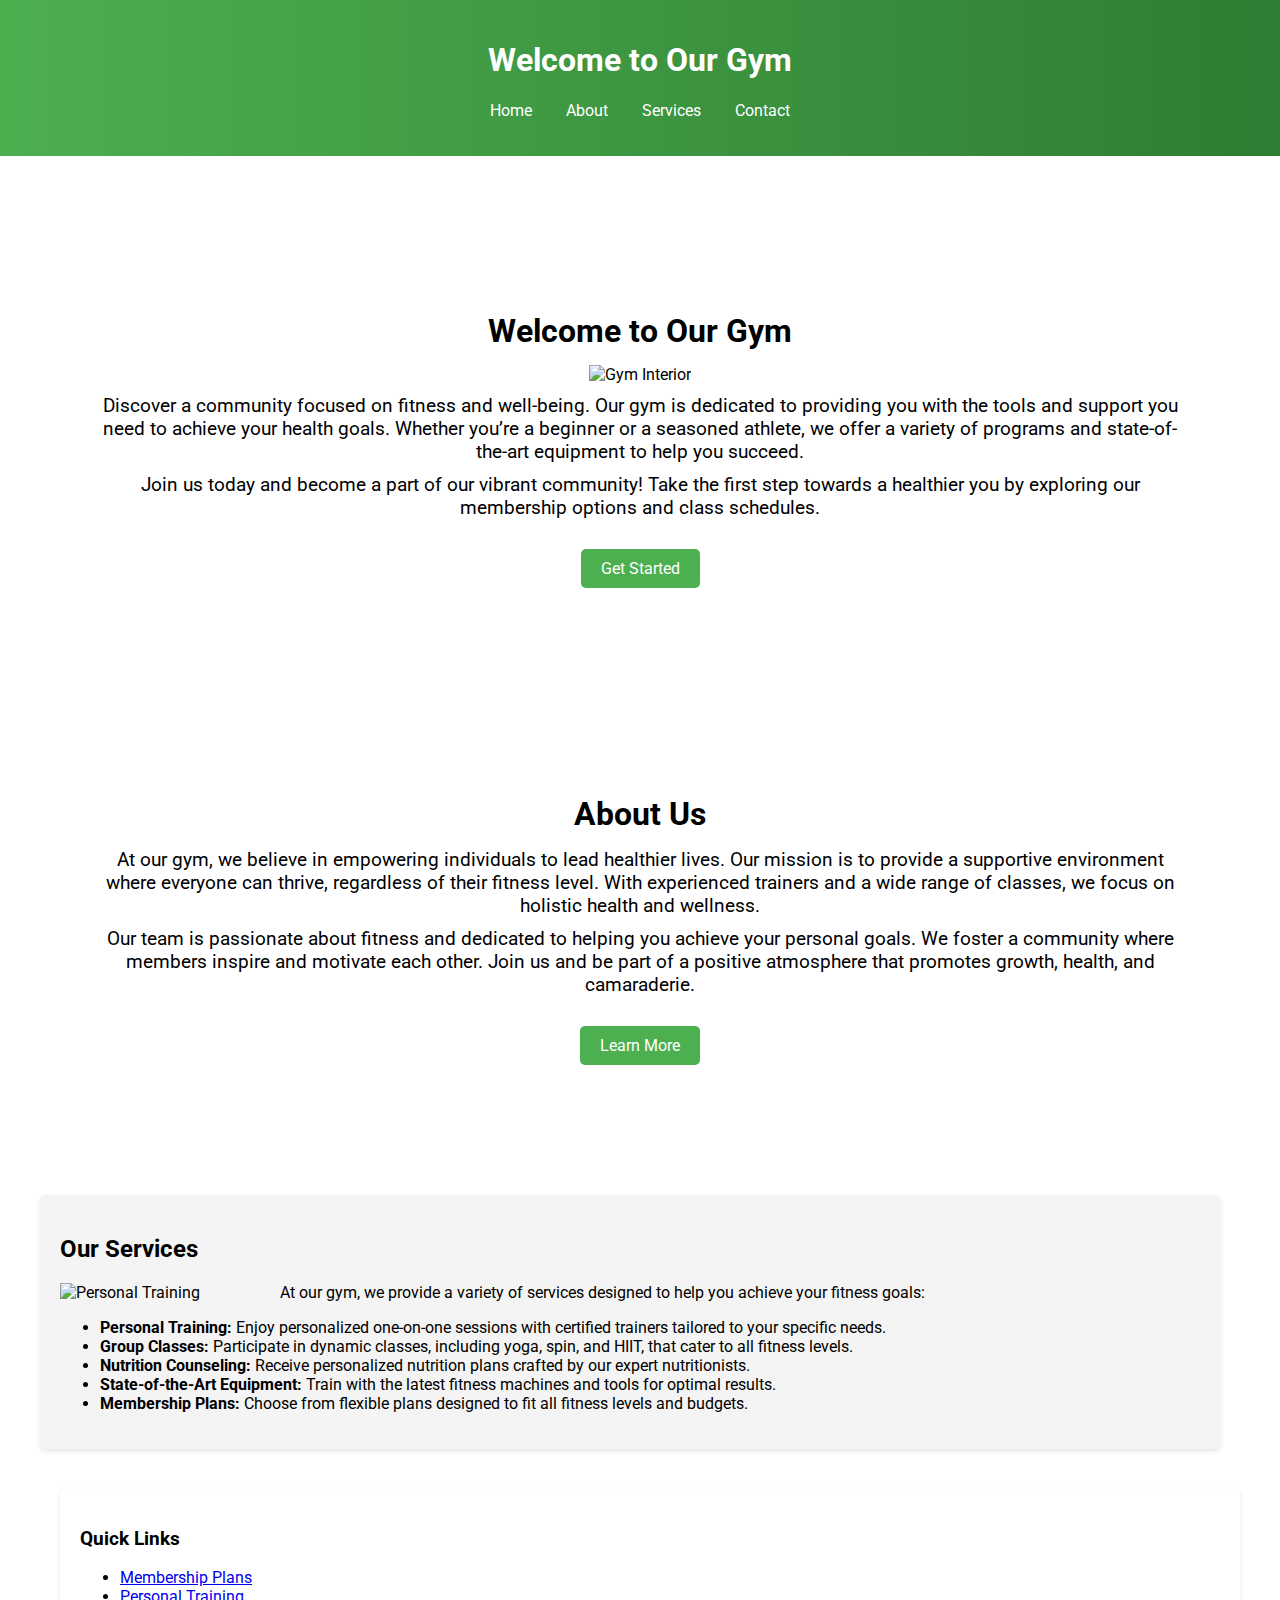
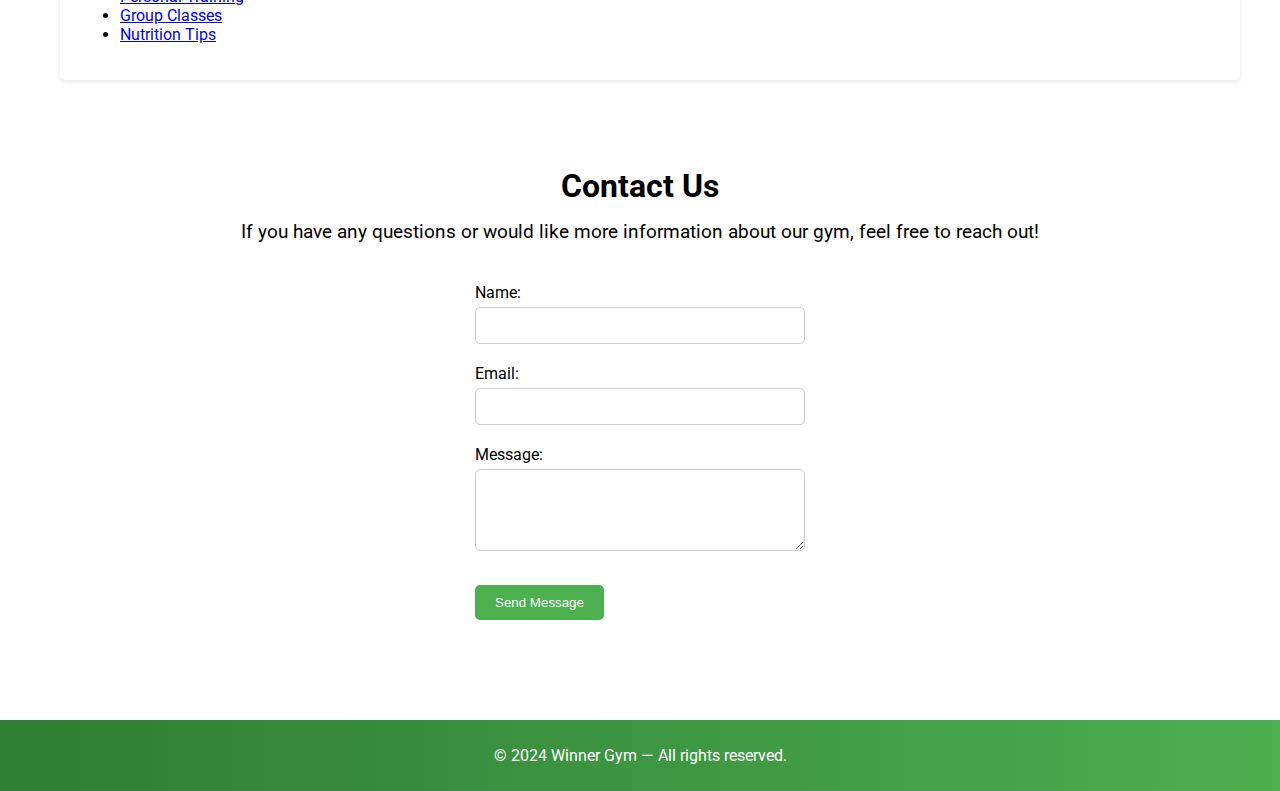
==== index.html @ 37889ca1 "Add files via upload" ====
<!DOCTYPE html>
<html lang="en">
<head>
    <meta charset="UTF-8">
    <meta name="viewport" content="width=device-width, initial-scale=1.0">
    <title>Gym Website</title>
    <link href="https://fonts.googleapis.com/css2?family=Roboto:wght@400;700&display=swap" rel="stylesheet">
    <link rel="stylesheet" href="index.css">
</head>
<body>
    <header>
        <h1>Welcome to Our Gym</h1>
        <nav role="navigation" aria-label="Main Navigation">
            <ul>
                <li><a href="#home">Home</a></li>
                <li><a href="#about">About</a></li>
                <li><a href="#services">Services</a></li>
                <li><a href="#contact">Contact</a></li>
            </ul>
        </nav>
    </header>

    <main class="container">
        <section id="home">
            <h2>Welcome to Our Gym</h2>
            <img src="gym_interior.jpeg" alt="Gym Interior" width: 100%; height: auto;>
            <p>Discover a community focused on fitness and well-being. Our gym is dedicated to providing you with the tools and support you need to achieve your health goals. Whether you’re a beginner or a seasoned athlete, we offer a variety of programs and state-of-the-art equipment to help you succeed.</p>
            <p>Join us today and become a part of our vibrant community! Take the first step towards a healthier you by exploring our membership options and class schedules.</p>
            <a href="#" class="btn">Get Started</a>
        </section>

        

        <section id="about">
            <h2>About Us</h2>
            <p>At our gym, we believe in empowering individuals to lead healthier lives. Our mission is to provide a supportive environment where everyone can thrive, regardless of their fitness level. With experienced trainers and a wide range of classes, we focus on holistic health and wellness.</p>
            <p>Our team is passionate about fitness and dedicated to helping you achieve your personal goals. We foster a community where members inspire and motivate each other. Join us and be part of a positive atmosphere that promotes growth, health, and camaraderie.</p>
            <a href="#" class="btn">Learn More</a>
        </section>

        <section id="services">
            <h2>Our Services</h2>
            <img src="personal_training.jpeg" alt="Personal Training" class="float-img">
            <p>At our gym, we provide a variety of services designed to help you achieve your fitness goals:</p>
            <ul>
                <li><strong>Personal Training:</strong> Enjoy personalized one-on-one sessions with certified trainers tailored to your specific needs.</li>
                <li><strong>Group Classes:</strong> Participate in dynamic classes, including yoga, spin, and HIIT, that cater to all fitness levels.</li>
                <li><strong>Nutrition Counseling:</strong> Receive personalized nutrition plans crafted by our expert nutritionists.</li>
                <li><strong>State-of-the-Art Equipment:</strong> Train with the latest fitness machines and tools for optimal results.</li>
                <li><strong>Membership Plans:</strong> Choose from flexible plans designed to fit all fitness levels and budgets.</li>
            </ul>
        </section>
        <aside>
            <h3>Quick Links</h3>
            <ul>
                <li><a href="#">Membership Plans</a></li>
                <li><a href="#">Personal Training</a></li>
                <li><a href="#">Group Classes</a></li>
                <li><a href="#">Nutrition Tips</a></li>
            </ul>
        </aside>

        <section id="contact">
            <h2>Contact Us</h2>
            <p>If you have any questions or would like more information about our gym, feel free to reach out!</p>
            <form>
                <label for="name">Name:</label>
                <input type="text" id="name" name="name" required>
                
                <label for="email">Email:</label>
                <input type="email" id="email" name="email" required>
                
                <label for="message">Message:</label>
                <textarea id="message" name="message" rows="4" required></textarea>
                
                <button type="submit" class="btn">Send Message</button>
            </form>
        </section>
    </main>

    <footer>
        <p>&copy; 2024 Winner Gym &mdash; All rights reserved.</p>
    </footer>
</body>
</html>
---- index.css ----
* {
  box-sizing: border-box;
}

body {
  font-family: 'Roboto', sans-serif;
  margin: 0;
  padding: 0;
}

header {
  background: linear-gradient(to right, #4CAF50, #2E7D32);
  color: white;
  padding: 20px;
  text-align: center;
}

nav ul {
  list-style-type: none;
  padding: 0;
}

nav ul li {
  display: inline;
  margin: 0 15px;
}

nav ul li a {
  color: white;
  text-decoration: none;
}

.container {
  display: flex;
  margin: 20px;
}

main {
  flex: 3;
  padding: 20px;
  display: flex;
  flex-direction: column; /* Ensure vertical stacking */
}

aside {
  flex: 1;
  background: white;
  padding: 20px;
  margin-left: 20px;
  border-radius: 5px;
  box-shadow: 0 2px 5px rgba(0, 0, 0, 0.1);
}

.float-img {
  float: left;
  margin-right: 20px;
  width: 200px; /* Adjust as needed */
  height: auto;
}

footer {
  background: linear-gradient(to right, #2E7D32, #4CAF50);
  color: white;
  text-align: center;
  padding: 10px;
  position: relative;
  bottom: 0;
  width: 100%;
}

section {
  margin: 40px 0; /* Adds vertical space between sections */
}

#home, #about, #contact {
  padding: 50px;
  text-align: center;
  background-color: #ffffff;
}

#services {
  flex: 1; 
  background-color: #f4f4f4;
  padding: 20px;
  border-radius: 5px;
  box-shadow: 0 2px 5px rgba(0, 0, 0, 0.1);
  margin-right: 20px; }


#home h2, #about h2, #contact h2 {
  font-size: 2em;
  margin-bottom: 15px;
}

#home p, #about p, #contact p {
  font-size: 1.2em; 
  margin: 10px 0;
}

.btn, button {
  display: inline-block;
  padding: 10px 20px;
  background-color: #4CAF50;
  color: white;
  text-decoration: none;
  border-radius: 5px;
  margin-top: 20px;
  border: none; 
}

.btn:hover, button:hover {
  background-color: #388E3C;
}

/* Contact Section Styles */
#contact {
  padding: 20px;
  text-align: center;
  background-color: #ffffff;
}

#contact form {
  display: inline-block;
  text-align: left;
  margin-top: 20px;
}

label {
  display: block;
  margin: 10px 0 5px;
}

input, textarea {
  width: 100%;
  padding: 10px;
  margin-bottom: 10px;
  border: 1px solid #ccc;
  border-radius: 5px;
}
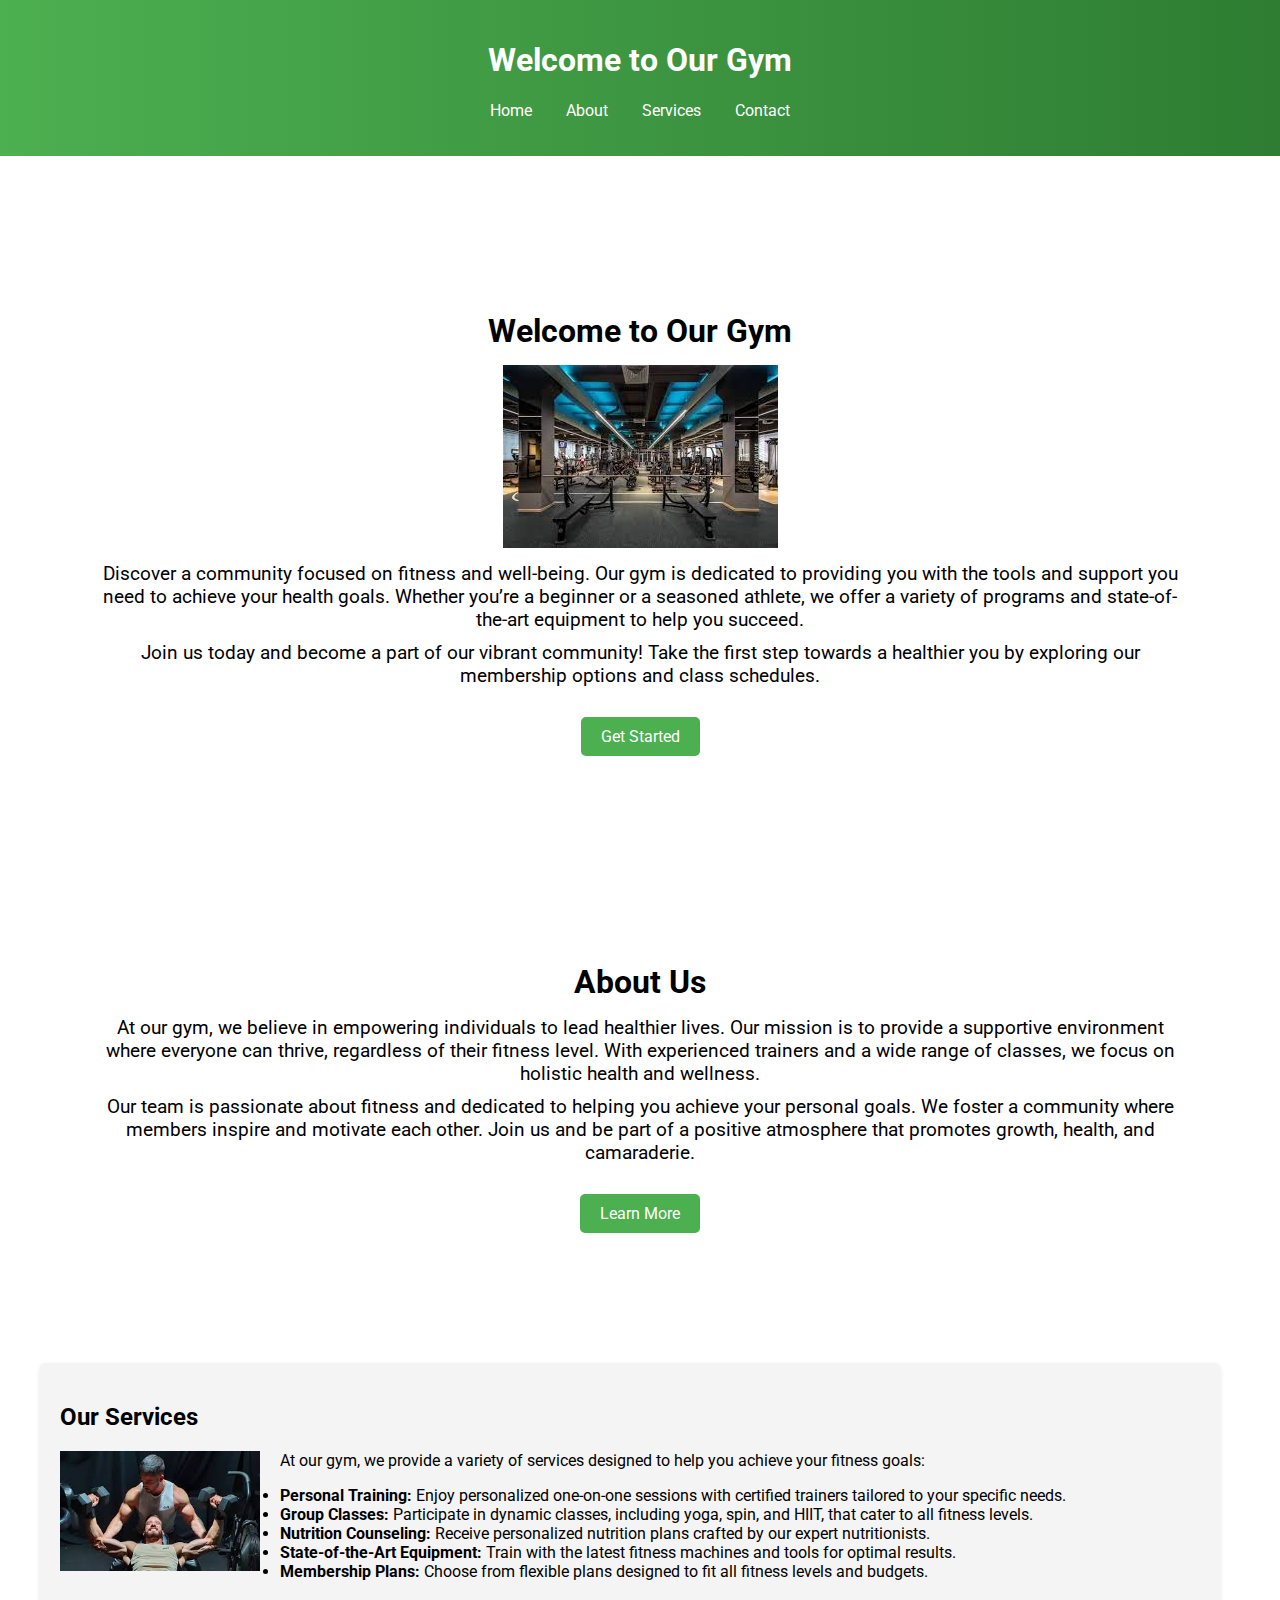
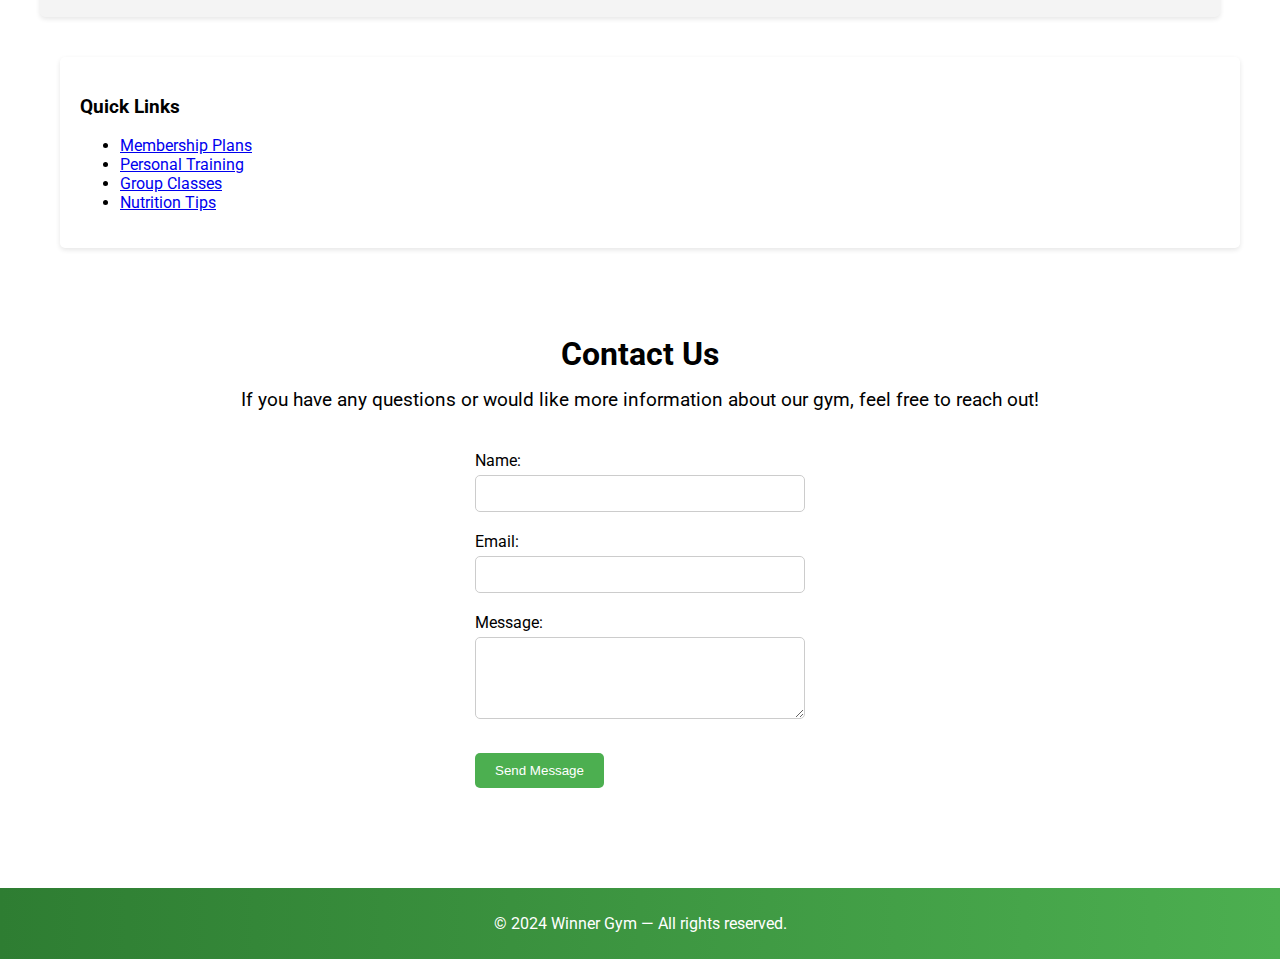
==== commit e78f935e: "Update index.html" ====
--- a/index.html
+++ b/index.html
@@ -23,7 +23,7 @@
     <main class="container">
         <section id="home">
             <h2>Welcome to Our Gym</h2>
-            <img src="gym_interior.jpeg" alt="Gym Interior" width: 100%; height: auto;>
+            <img src="images/gym_interior.jpeg" alt="Gym Interior" width: 100%; height: auto;>
             <p>Discover a community focused on fitness and well-being. Our gym is dedicated to providing you with the tools and support you need to achieve your health goals. Whether you’re a beginner or a seasoned athlete, we offer a variety of programs and state-of-the-art equipment to help you succeed.</p>
             <p>Join us today and become a part of our vibrant community! Take the first step towards a healthier you by exploring our membership options and class schedules.</p>
             <a href="#" class="btn">Get Started</a>
@@ -40,7 +40,7 @@
 
         <section id="services">
             <h2>Our Services</h2>
-            <img src="personal_training.jpeg" alt="Personal Training" class="float-img">
+            <img src="images/personal_training.jpeg" alt="Personal Training" class="float-img">
             <p>At our gym, we provide a variety of services designed to help you achieve your fitness goals:</p>
             <ul>
                 <li><strong>Personal Training:</strong> Enjoy personalized one-on-one sessions with certified trainers tailored to your specific needs.</li>
